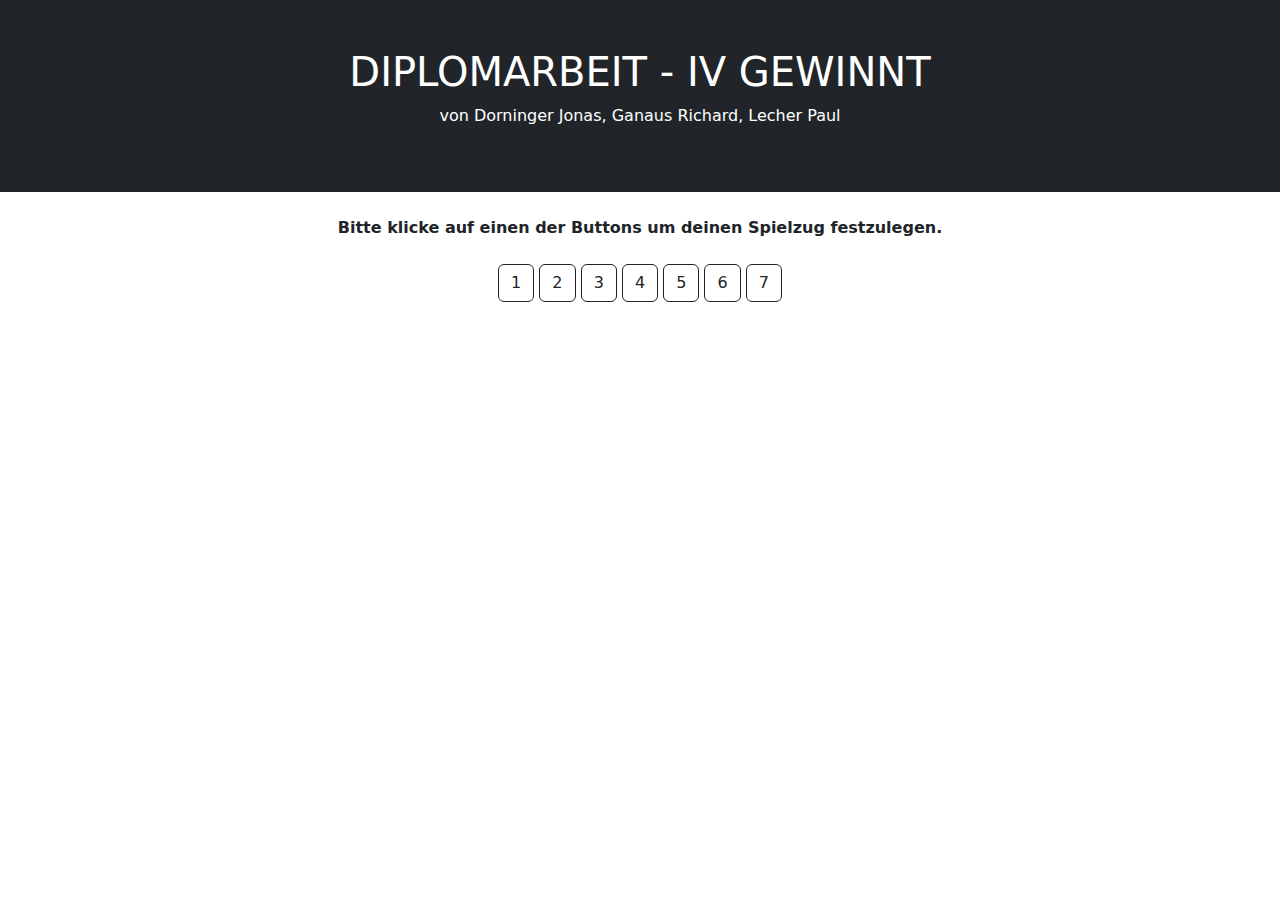
==== getting-started/src/main/resources/Website/html/doTurn.html @ 597b2421 "deleted other check_for_win functions" ====
<!DOCTYPE html>
<html lang="en">
	<head>
	  <title>Diplomarbeit</title>
	  <meta charset="utf-8">
	  <meta name="viewport" content="width=device-width, initial-scale=1">
	  <link href="https://cdn.jsdelivr.net/npm/bootstrap@5.1.2/dist/css/bootstrap.min.css" rel="stylesheet">
	  <script src="https://cdn.jsdelivr.net/npm/bootstrap@5.1.2/dist/js/bootstrap.bundle.min.js"></script>
	  <script src="../js/doTurn"></script>
	</head>
	<body>
		<div class="container-fluid p-5 bg-dark text-white text-center">
			<h1>DIPLOMARBEIT - IV GEWINNT</h1>
			<p>von Dorninger Jonas, Ganaus Richard, Lecher Paul</p>
		</div>

		<div class="container p-4 text-center">
			<dt>Bitte klicke auf einen der Buttons um deinen Spielzug festzulegen.</dt>
			<div class="container p-4">
				<button type="button" class="btn btn-outline-dark" id="column1" value="0" onclick="getColumn(1)">1</button>
				<button type="button" class="btn btn-outline-dark" id="column2" value="1" onclick="getColumn(2)">2</button>
				<button type="button" class="btn btn-outline-dark" id="column3" value="2" onclick="getColumn(3)">3</button>
				<button type="button" class="btn btn-outline-dark" id="column4" value="3" onclick="getColumn(4)">4</button>
				<button type="button" class="btn btn-outline-dark" id="column5" value="4" onclick="getColumn(5)">5</button>
				<button type="button" class="btn btn-outline-dark" id="column6" value="5" onclick="getColumn(6)">6</button>
				<button type="button" class="btn btn-outline-dark" id="column7" value="6" onclick="getColumn(7)">7</button>
			</div>
		</div>
	</body>
</html>
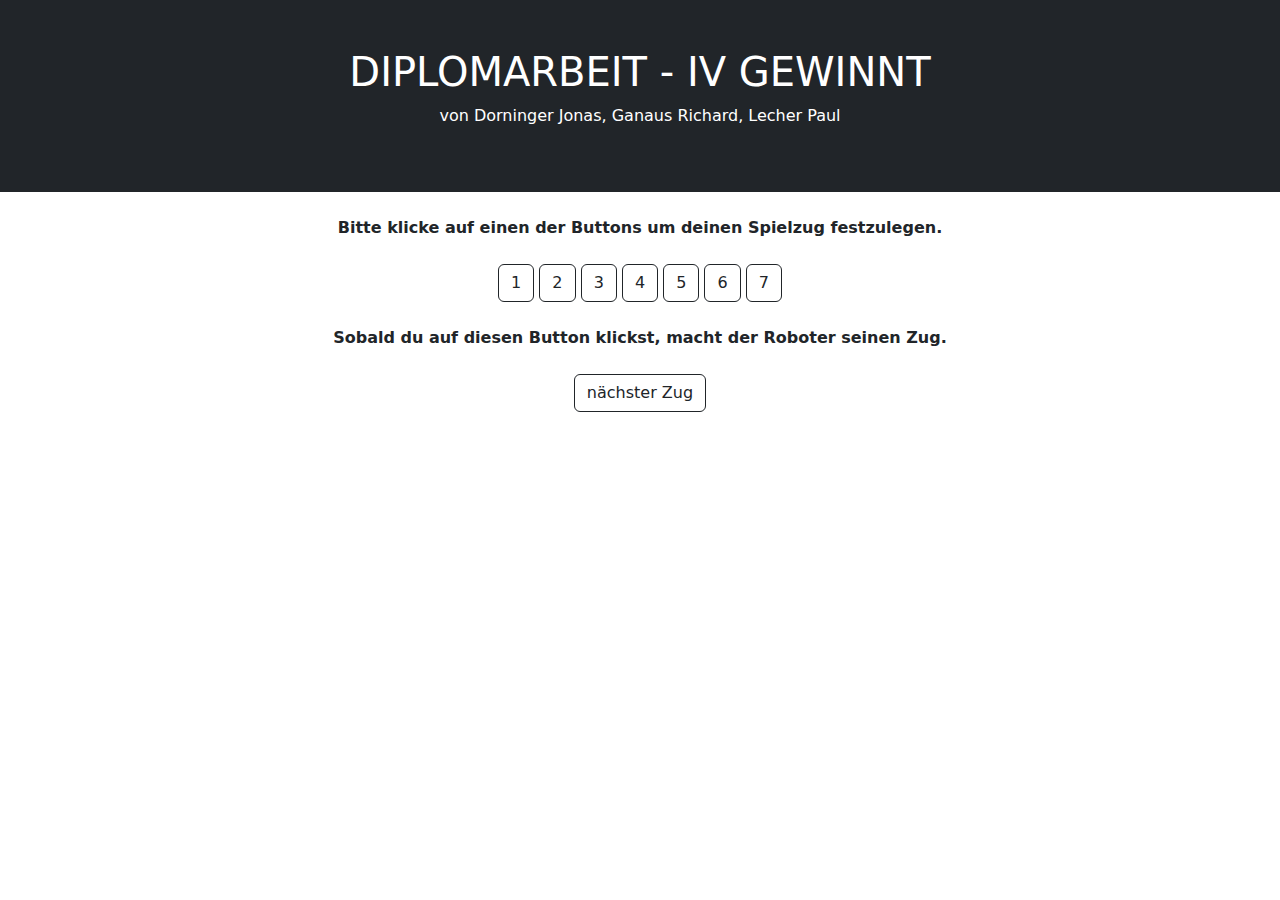
==== commit 410e596d: "doRobotTurn works now" ====
--- a/getting-started/src/main/resources/Website/html/doTurn.html
+++ b/getting-started/src/main/resources/Website/html/doTurn.html
@@ -7,6 +7,7 @@
 	  <link href="https://cdn.jsdelivr.net/npm/bootstrap@5.1.2/dist/css/bootstrap.min.css" rel="stylesheet">
 	  <script src="https://cdn.jsdelivr.net/npm/bootstrap@5.1.2/dist/js/bootstrap.bundle.min.js"></script>
 	  <script src="../js/doTurn"></script>
+	  <script src="../js/doRobotTurn"></script>
 	</head>
 	<body>
 		<div class="container-fluid p-5 bg-dark text-white text-center">
@@ -25,6 +26,10 @@
 				<button type="button" class="btn btn-outline-dark" id="column6" value="5" onclick="getColumn(6)">6</button>
 				<button type="button" class="btn btn-outline-dark" id="column7" value="6" onclick="getColumn(7)">7</button>
 			</div>
+			<dt>Sobald du auf diesen Button klickst, macht der Roboter seinen Zug.</dt>
+			<div class="container p-4">
+				<button type="button" class="btn btn-outline-dark" id="doRobotTurn" onclick="doRobotTurn()">nächster Zug</button>
+			</div>
 		</div>
 	</body>
 </html>
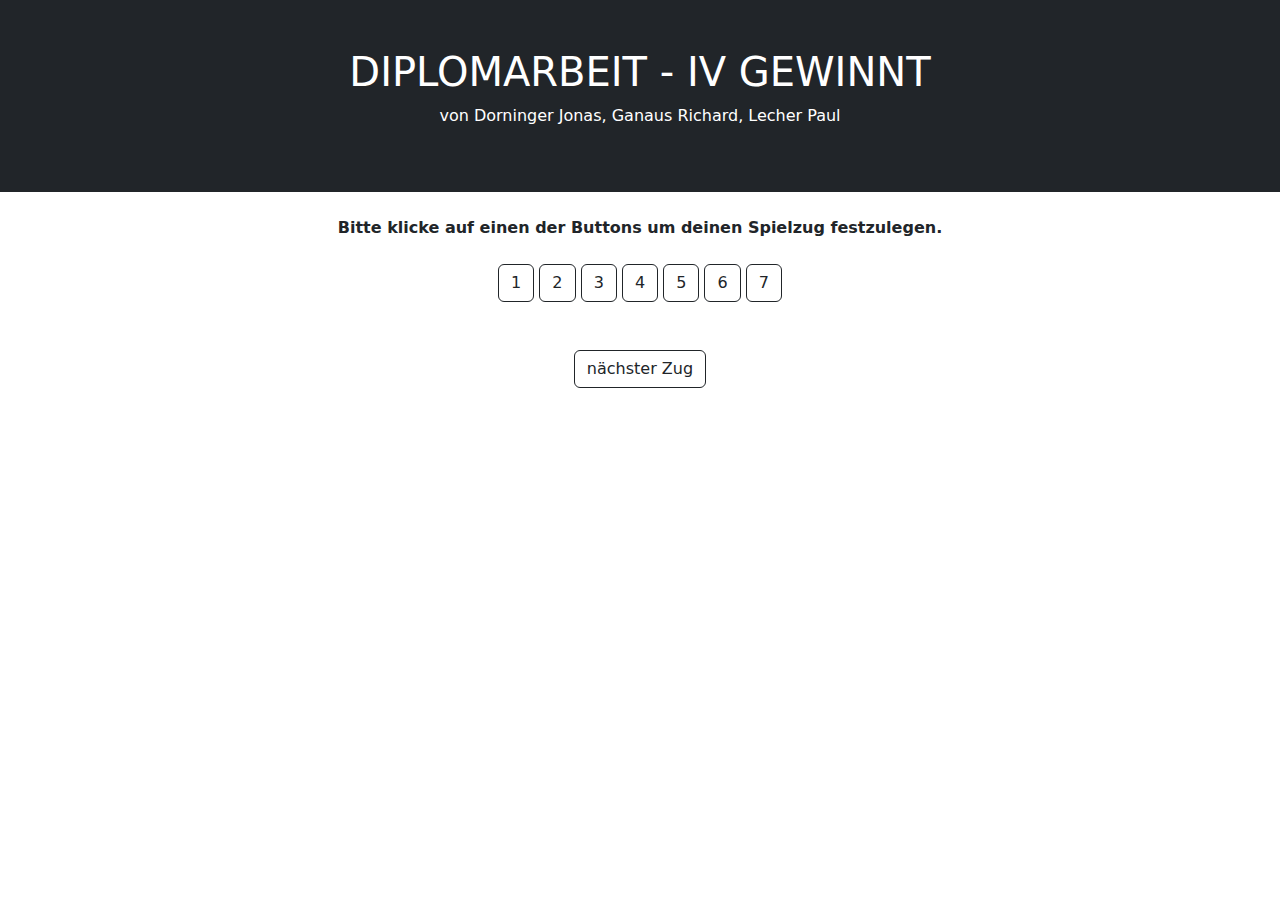
==== commit 47fcc51a: "program displays which players move it is and you can enter two names for multiplayer if needed" ====
--- a/getting-started/src/main/resources/Website/html/doTurn.html
+++ b/getting-started/src/main/resources/Website/html/doTurn.html
@@ -26,7 +26,7 @@
 				<button type="button" class="btn btn-outline-dark" id="column6" value="5" onclick="getColumn(6)">6</button>
 				<button type="button" class="btn btn-outline-dark" id="column7" value="6" onclick="getColumn(7)">7</button>
 			</div>
-			<dt>Sobald du auf diesen Button klickst, macht der Roboter seinen Zug.</dt>
+			<dt id="customText"></dt>
 			<div class="container p-4">
 				<button type="button" class="btn btn-outline-dark" id="doRobotTurn" onclick="doRobotTurn()">nächster Zug</button>
 			</div>
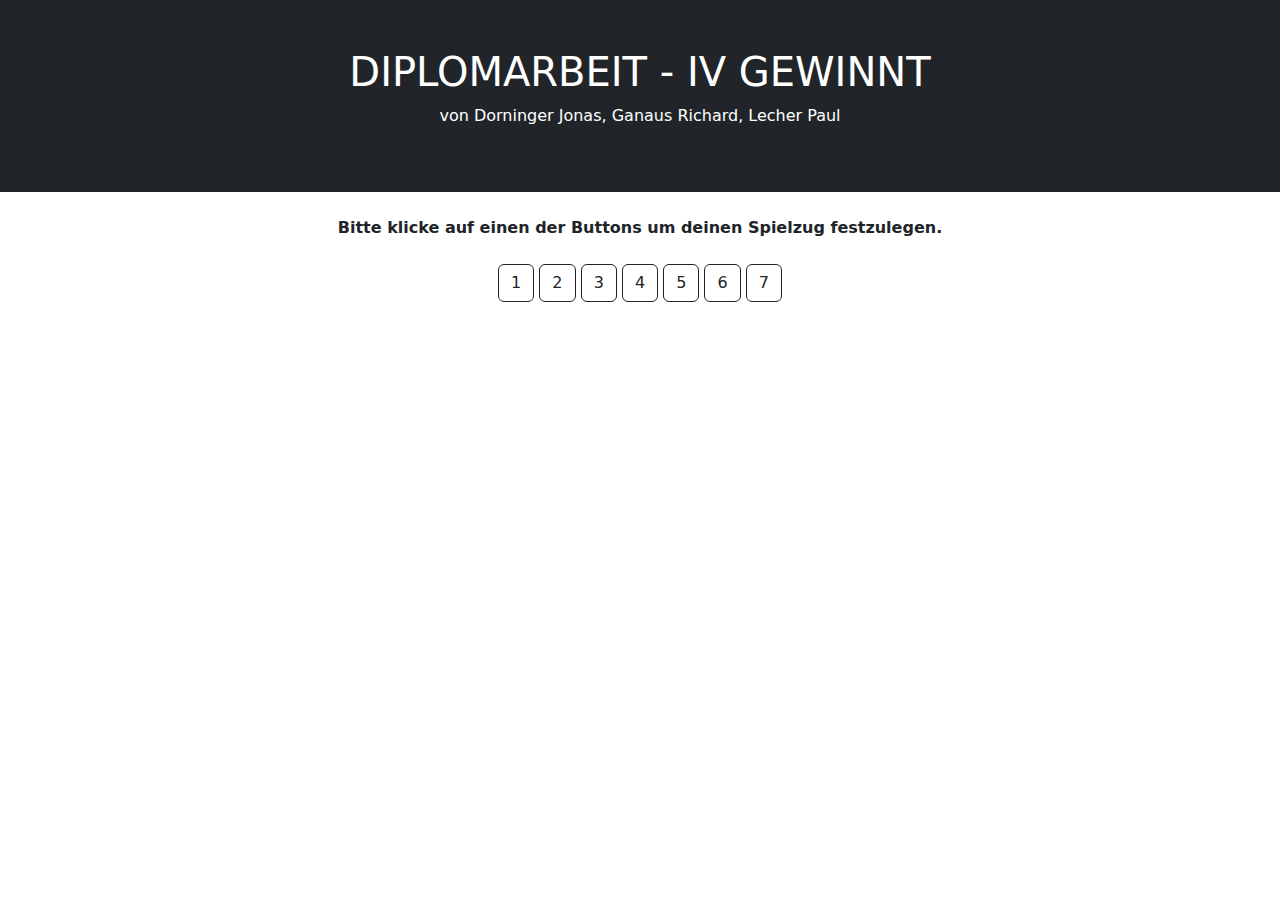
==== commit 25a25e6c: "cookie implemented for single user application, customText for win" ====
--- a/getting-started/src/main/resources/Website/html/doTurn.html
+++ b/getting-started/src/main/resources/Website/html/doTurn.html
@@ -7,7 +7,6 @@
 	  <link href="https://cdn.jsdelivr.net/npm/bootstrap@5.1.2/dist/css/bootstrap.min.css" rel="stylesheet">
 	  <script src="https://cdn.jsdelivr.net/npm/bootstrap@5.1.2/dist/js/bootstrap.bundle.min.js"></script>
 	  <script src="../js/doTurn"></script>
-	  <script src="../js/doRobotTurn"></script>
 	</head>
 	<body>
 		<div class="container-fluid p-5 bg-dark text-white text-center">
@@ -16,19 +15,21 @@
 		</div>
 
 		<div class="container p-4 text-center">
-			<dt>Bitte klicke auf einen der Buttons um deinen Spielzug festzulegen.</dt>
-			<div class="container p-4">
-				<button type="button" class="btn btn-outline-dark" id="column1" value="0" onclick="getColumn(1)">1</button>
-				<button type="button" class="btn btn-outline-dark" id="column2" value="1" onclick="getColumn(2)">2</button>
-				<button type="button" class="btn btn-outline-dark" id="column3" value="2" onclick="getColumn(3)">3</button>
-				<button type="button" class="btn btn-outline-dark" id="column4" value="3" onclick="getColumn(4)">4</button>
-				<button type="button" class="btn btn-outline-dark" id="column5" value="4" onclick="getColumn(5)">5</button>
-				<button type="button" class="btn btn-outline-dark" id="column6" value="5" onclick="getColumn(6)">6</button>
-				<button type="button" class="btn btn-outline-dark" id="column7" value="6" onclick="getColumn(7)">7</button>
+			<div id="inputBox">
+				<dt>Bitte klicke auf einen der Buttons um deinen Spielzug festzulegen.</dt>
+				<div class="container p-4">
+					<button type="button" class="btn btn-outline-dark" id="column1" value="0" onclick="getColumn(1)">1</button>
+					<button type="button" class="btn btn-outline-dark" id="column2" value="1" onclick="getColumn(2)">2</button>
+					<button type="button" class="btn btn-outline-dark" id="column3" value="2" onclick="getColumn(3)">3</button>
+					<button type="button" class="btn btn-outline-dark" id="column4" value="3" onclick="getColumn(4)">4</button>
+					<button type="button" class="btn btn-outline-dark" id="column5" value="4" onclick="getColumn(5)">5</button>
+					<button type="button" class="btn btn-outline-dark" id="column6" value="5" onclick="getColumn(6)">6</button>
+					<button type="button" class="btn btn-outline-dark" id="column7" value="6" onclick="getColumn(7)">7</button>
+				</div>
 			</div>
 			<dt id="customText"></dt>
 			<div class="container p-4">
-				<button type="button" class="btn btn-outline-dark" id="doRobotTurn" onclick="doRobotTurn()">nächster Zug</button>
+				<button type="button" class="btn btn-outline-dark" style="display: none" id="endGameBtn" onclick="window.location.href = '/staticFiles/html/startGame'">Weiter</button>
 			</div>
 		</div>
 	</body>
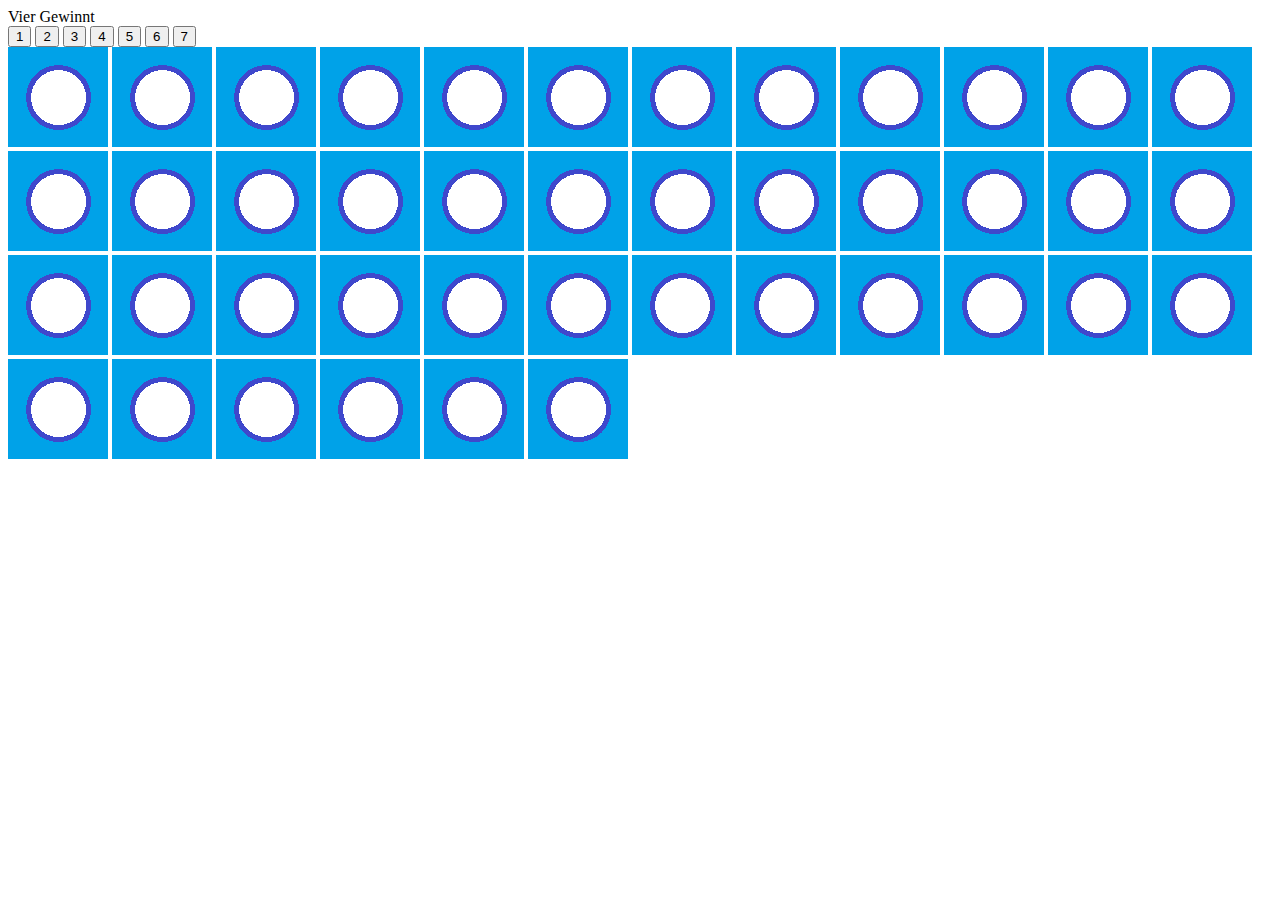
==== commit cf8c5386: "images are not loaded correctly Lecher's files included" ====
--- a/getting-started/src/main/resources/Website/html/doTurn.html
+++ b/getting-started/src/main/resources/Website/html/doTurn.html
@@ -1,36 +1,92 @@
 <!DOCTYPE html>
-<html lang="en">
-	<head>
-	  <title>Diplomarbeit</title>
-	  <meta charset="utf-8">
-	  <meta name="viewport" content="width=device-width, initial-scale=1">
-	  <link href="https://cdn.jsdelivr.net/npm/bootstrap@5.1.2/dist/css/bootstrap.min.css" rel="stylesheet">
-	  <script src="https://cdn.jsdelivr.net/npm/bootstrap@5.1.2/dist/js/bootstrap.bundle.min.js"></script>
-	  <script src="../js/doTurn"></script>
-	</head>
-	<body>
-		<div class="container-fluid p-5 bg-dark text-white text-center">
-			<h1>DIPLOMARBEIT - IV GEWINNT</h1>
-			<p>von Dorninger Jonas, Ganaus Richard, Lecher Paul</p>
-		</div>
+<html>
+<head>
+	<meta charset="utf-8"/>
+	<title>Vier Gewinnt</title>
+	<link rel="icon" type="image/x-icon" href="../img/connectFourIcon.ico"/>
+	<script src="https://cdn.jsdelivr.net/npm/bootstrap@5.1.2/dist/js/bootstrap.bundle.min.js"></script>
+	<link rel="stylesheet" href="../css/doTurn"/>
+	<script src="../js/doTurn"></script>
+</head>
 
-		<div class="container p-4 text-center">
-			<div id="inputBox">
-				<dt>Bitte klicke auf einen der Buttons um deinen Spielzug festzulegen.</dt>
-				<div class="container p-4">
-					<button type="button" class="btn btn-outline-dark" id="column1" value="0" onclick="getColumn(1)">1</button>
-					<button type="button" class="btn btn-outline-dark" id="column2" value="1" onclick="getColumn(2)">2</button>
-					<button type="button" class="btn btn-outline-dark" id="column3" value="2" onclick="getColumn(3)">3</button>
-					<button type="button" class="btn btn-outline-dark" id="column4" value="3" onclick="getColumn(4)">4</button>
-					<button type="button" class="btn btn-outline-dark" id="column5" value="4" onclick="getColumn(5)">5</button>
-					<button type="button" class="btn btn-outline-dark" id="column6" value="5" onclick="getColumn(6)">6</button>
-					<button type="button" class="btn btn-outline-dark" id="column7" value="6" onclick="getColumn(7)">7</button>
-				</div>
-			</div>
-			<dt id="customText"></dt>
-			<div class="container p-4">
-				<button type="button" class="btn btn-outline-dark" style="display: none" id="endGameBtn" onclick="window.location.href = '/staticFiles/html/startGame'">Weiter</button>
-			</div>
-		</div>
-	</body>
+<body>
+<!-- Headding 4 Gewinnt -->
+<div class="container">
+	<span class="neon">Vier</span>
+	<span class="flux">Gewinnt</span>
+</div>
+
+<!--Button colum_chosen-->
+<div class="column_chosen" id="container p-4">
+	<button type="button" class="btn btn-outline-dark" id="column1" value="0" onclick="getColumn(1)">1</button>
+	<button type="button" class="btn btn-outline-dark" id="column2" value="1" onclick="getColumn(2)">2</button>
+	<button type="button" class="btn btn-outline-dark" id="column3" value="2" onclick="getColumn(3)">3</button>
+	<button type="button" class="btn btn-outline-dark" id="column4" value="3" onclick="getColumn(4)">4</button>
+	<button type="button" class="btn btn-outline-dark" id="column5" value="4" onclick="getColumn(5)">5</button>
+	<button type="button" class="btn btn-outline-dark" id="column6" value="5" onclick="getColumn(6)">6</button>
+	<button type="button" class="btn btn-outline-dark" id="column7" value="6" onclick="getColumn(7)">7</button>
+</div>
+
+<!--Spielfeld-->
+<div class="playingField">
+	<img class="playingFieldImage" id="playingFieldC0R5" src="../img/emptyPlayingField.png"/>
+	<img class="playingFieldImage" id="playingFieldC1R5" src="../img/emptyPlayingField.png"/>
+	<img class="playingFieldImage" id="playingFieldC2R5" src="../img/emptyPlayingField.png"/>
+	<img class="playingFieldImage" id="playingFieldC3R5" src="../img/emptyPlayingField.png"/>
+	<img class="playingFieldImage" id="playingFieldC4R5" src="../img/emptyPlayingField.png"/>
+	<img class="playingFieldImage" id="playingFieldC5R5" src="../img/emptyPlayingField.png"/>
+	<img class="playingFieldImage" id="playingFieldC6R5" src="../img/emptyPlayingField.png"/>
+	<img class="playingFieldImage" id="playingFieldC0R4" src="../img/emptyPlayingField.png"/>
+	<img class="playingFieldImage" id="playingFieldC1R4" src="../img/emptyPlayingField.png"/>
+	<img class="playingFieldImage" id="playingFieldC2R4" src="../img/emptyPlayingField.png"/>
+	<img class="playingFieldImage" id="playingFieldC3R4" src="../img/emptyPlayingField.png"/>
+	<img class="playingFieldImage" id="playingFieldC4R4" src="../img/emptyPlayingField.png"/>
+	<img class="playingFieldImage" id="playingFieldC5R4" src="../img/emptyPlayingField.png"/>
+	<img class="playingFieldImage" id="playingFieldC6R4" src="../img/emptyPlayingField.png"/>
+	<img class="playingFieldImage" id="playingFieldC0R2" src="../img/emptyPlayingField.png"/>
+	<img class="playingFieldImage" id="playingFieldC1R2" src="../img/emptyPlayingField.png"/>
+	<img class="playingFieldImage" id="playingFieldC2R2" src="../img/emptyPlayingField.png"/>
+	<img class="playingFieldImage" id="playingFieldC3R2" src="../img/emptyPlayingField.png"/>
+	<img class="playingFieldImage" id="playingFieldC4R2" src="../img/emptyPlayingField.png"/>
+	<img class="playingFieldImage" id="playingFieldC5R2" src="../img/emptyPlayingField.png"/>
+	<img class="playingFieldImage" id="playingFieldC6R2" src="../img/emptyPlayingField.png"/>
+	<img class="playingFieldImage" id="playingFieldC0R3" src="../img/emptyPlayingField.png"/>
+	<img class="playingFieldImage" id="playingFieldC1R3" src="../img/emptyPlayingField.png"/>
+	<img class="playingFieldImage" id="playingFieldC2R3" src="../img/emptyPlayingField.png"/>
+	<img class="playingFieldImage" id="playingFieldC3R3" src="../img/emptyPlayingField.png"/>
+	<img class="playingFieldImage" id="playingFieldC4R3" src="../img/emptyPlayingField.png"/>
+	<img class="playingFieldImage" id="playingFieldC5R3" src="../img/emptyPlayingField.png"/>
+	<img class="playingFieldImage" id="playingFieldC6R3" src="../img/emptyPlayingField.png"/>
+	<img class="playingFieldImage" id="playingFieldC0R1" src="../img/emptyPlayingField.png"/>
+	<img class="playingFieldImage" id="playingFieldC1R1" src="../img/emptyPlayingField.png"/>
+	<img class="playingFieldImage" id="playingFieldC2R1" src="../img/emptyPlayingField.png"/>
+	<img class="playingFieldImage" id="playingFieldC3R1" src="../img/emptyPlayingField.png"/>
+	<img class="playingFieldImage" id="playingFieldC4R1" src="../img/emptyPlayingField.png"/>
+	<img class="playingFieldImage" id="playingFieldC5R1" src="../img/emptyPlayingField.png"/>
+	<img class="playingFieldImage" id="playingFieldC6R1" src="../img/emptyPlayingField.png"/>
+	<img class="playingFieldImage" id="playingFieldC0R0" src="../img/emptyPlayingField.png"/>
+	<img class="playingFieldImage" id="playingFieldC1R0" src="../img/emptyPlayingField.png"/>
+	<img class="playingFieldImage" id="playingFieldC2R0" src="../img/emptyPlayingField.png"/>
+	<img class="playingFieldImage" id="playingFieldC3R0" src="../img/emptyPlayingField.png"/>
+	<img class="playingFieldImage" id="playingFieldC4R0" src="../img/emptyPlayingField.png"/>
+	<img class="playingFieldImage" id="playingFieldC5R0" src="../img/emptyPlayingField.png"/>
+	<img class="playingFieldImage" id="playingFieldC6R0" src="../img/emptyPlayingField.png"/>
+</div>
+
+<div class="box">
+</div>
+
+<div class="chip_einwurf">
+	<div class="chip"></div>
+</div>
+
+<div class="container p-4 text-center">
+	<dt id="customText"></dt>
+</div>
+
+<!-- Submit Button -->
+<div>
+	<button type="button" class="submit" style="display: none" id="endGameBtn" onclick="window.location.href = '/staticFiles/html/startGame'">Weiter</button>
+</div>
+</body>
 </html>
